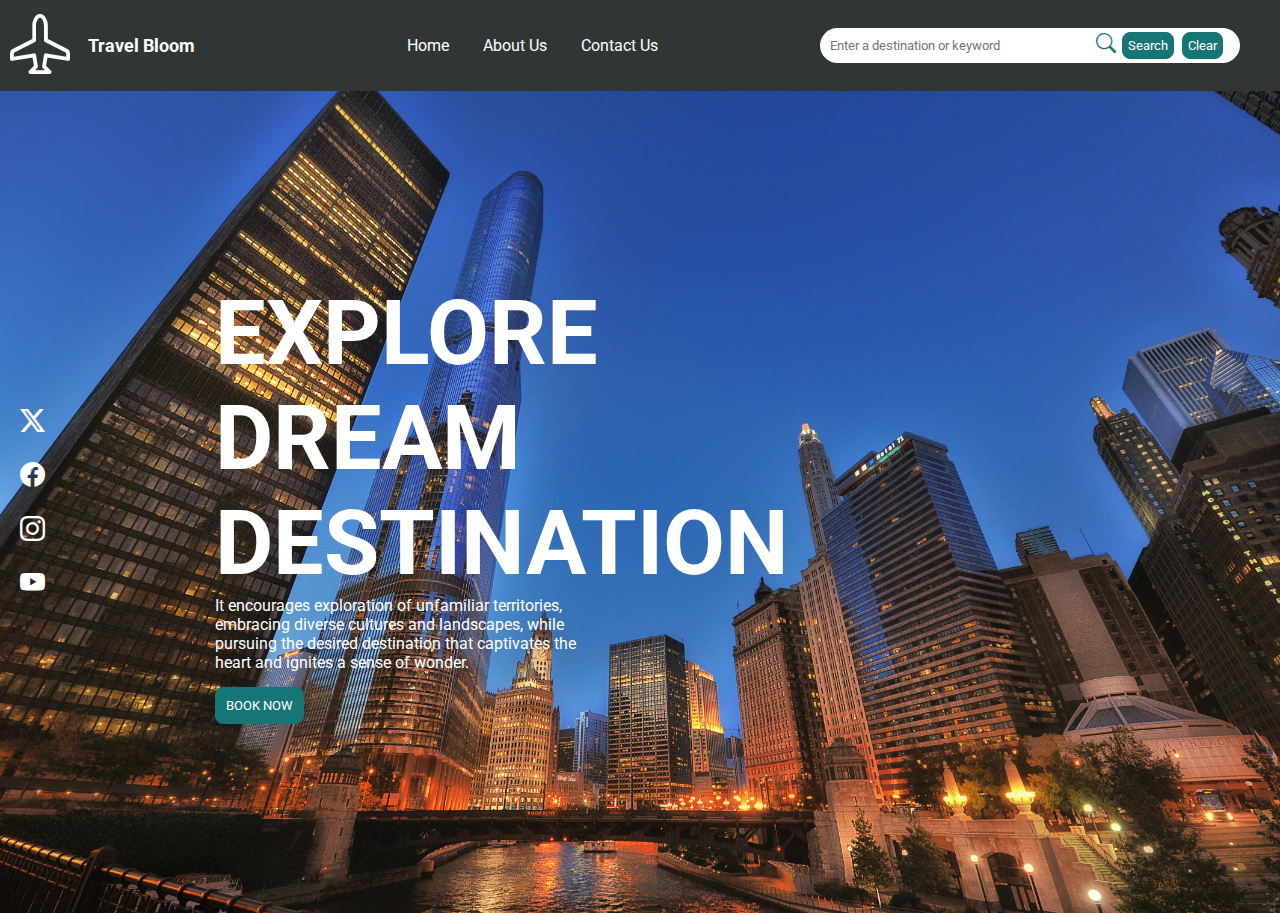
==== index.html @ 4a1d43f6 "travel recommendation.html was changed to index.html" ====
<!DOCTYPE html>
<html lang="en">
  <head>
    <meta charset="UTF-8" />
    <meta name="viewport" content="width=device-width, initial-scale=1.0" />
    <link
      rel="stylesheet"
      href="https://cdn.jsdelivr.net/npm/bootstrap-icons@1.11.3/font/bootstrap-icons.min.css"
    />
    <link rel="stylesheet" href="travel_recommendation.css" />
    <title>Travel | Recommendations</title>
  </head>
  <body>
    <header>
      <nav class="navbar">
        <div class="nav-brand">
          <a href="">
            <i class="bi bi-airplane"></i>
          </a>
          <span>Travel Bloom</span>
        </div>

        <div>
          <a href="" class="nav-link">Home</a>
          <a href="about_us.html" class="nav-link">About Us</a>
          <a href="contact_us.html" class="nav-link">Contact Us</a>
        </div>

        <form action="">
          <div class="container-input">
          <input
            type="text"
            placeholder="Enter a destination or keyword"
            class="nav-input"
            id="input-search"
          />
          <div id="search-result">
            
          </div>
          
        </div>
          <div class="container-btn">
            <i class="bi bi-search"></i>
            <button class="nav-btn cursor" id="btn-search">Search</button>
            <button class="nav-btn cursor" id="btn-clear">Clear</button>
          </div>
        </form>
      </nav>
    </header>
    <main class="main-container">
      <div class="container-icons">
        <a href="">
          <i class="bi bi-twitter-x"></i>
        </a>
        <a href="">
          <i class="bi bi-facebook"></i>
        </a>
        <a href="">
          <i class="bi bi-instagram"></i>
        </a>
        <a href="">
          <i class="bi bi-youtube"></i>
        </a>
      </div>
      <div class="container-titles">
        <h1>EXPLORE <br />DREAM <br />DESTINATION</h1>
        <h2>
          It encourages exploration of unfamiliar territories, embracing diverse
          cultures and landscapes, while pursuing the desired destination that
          captivates the heart and ignites a sense of wonder.
        </h2>
        <button class="btn-main cursor">BOOK NOW</button>
      </div>
    </main>
    <script src="travel_recommendation.js"></script>
  </body>
</html>
---- travel_recommendation.css ----
@import url("https://fonts.googleapis.com/css2?family=Roboto:ital,wght@0,100;0,300;0,400;0,500;0,700;0,900;1,100;1,300;1,400;1,500;1,700;1,900&display=swap");
:root {
  --dark-grey: rgb(48, 54, 54);
  --dark-aqua: rgb(23, 117, 118);
  --dark-blue: rgb(43, 67, 131);
}
* {
  margin: 0px;
  padding: 0px;
  font-family: "Roboto", sans-serif;
}
/*Styles for nabvar*/

.navbar {
  background-color: var(--dark-grey);
  display: flex;
  justify-content: space-between;
  padding: 10px;
  align-items: center;
}

.bi-airplane {
  color: #fff;
  font-size: 60px;
  font-weight: bold;
  transform: rotate(25deg);
}
span {
  font-weight: bolder;
  font-size: 18px;
}
span,
a,
i,
h1,
h2 {
  color: #fff;
}
a {
  text-decoration: none;
}
.nav-link {
  padding: 15px;
}
.nav-input {
  padding: 10px;
  width: 100%;
  border-radius: 20px;
  border: none;
}
.nav-brand {
  display: flex;
  align-items: center;
  gap: 18px;
}

form {
  position: relative;
  display: flex;
  justify-content: end;
  align-items: center;
  width: 400px;
}
.container-btn {
  position: absolute;
  right: 45px;
}

.nav-btn {
  background-color: var(--dark-aqua);
  color: #fff;
  border: none;
  padding: 5px;
  border-radius: 8px;
  cursor: pointer;
  border: 1px solid var(--dark-aqua);
  margin: 2px;
}
.bi-search {
  color: var(--dark-aqua);
  font-size: 20px;
  cursor: pointer;
}
.cursor:hover{
    cursor: pointer;
    background-color: #fff;
    color: var(--dark-aqua);
  
}
/*Styles for main section*/

.main-container {
  background-image: url("../images/buildings-unsplash.jpg");
  height: calc(100vh - 78px);
  background-position: center;
  background-repeat: no-repeat;
  background-size: cover;
  display: flex;
  align-items: center;
  gap: 150px;
}
.container-icons {
  display: flex;
  flex-direction: column;
  gap: 25px;
  padding: 20px;
  font-size: 25px;
}

.btn-main {
  background-color: var(--dark-aqua);
  padding: 10px;
  border-radius: 8px;
  color: #fff;
  border: none;
  margin-top: 15px;
  border: 1px solid var(--dark-aqua);
}
h1 {
  font-size: 90px;
}

h2 {
  font-size: 16px;
  text-align: left;
  width: 400px;
  font-weight: normal;
}

/*Styles for contact us*/
.contactus{
    display: flex;
    justify-content: space-between;
}
.contact-form {
  background-color: rgba(35, 39, 39, 0.6);
  display: flex;
  flex-direction: column;
  padding: 20px;
  max-width: 750px;
  width: 100%;
  gap: 10px;
  box-sizing: border-box;
  margin: 20px;
  justify-content:left;
}

.contact-input {
  width: 100%;
  background-color: transparent;
  border: 1px solid #fff;
  border-radius: 5px;
  padding: 5px;
}
.btn-submit{
    width: 100%;
    background-color: var(--dark-aqua);
    border: none;
    color: #fff;
    border-radius: 5px;
    padding: 5px;
}
.input-textarea{
    min-height: 200px;
    height: 100%;
    resize: vertical;
    overflow-y: auto;
}
label{
    color: #fff;
    text-align: left;
    display: inline-flex;
}
.container-titles h3{
    color: #fff;
    padding: 20px 0px 0px 15px;
    font-weight: normal;
}
/*Styles for about us*/
.container-aboutus{
    color: #fff;
   margin: auto;
}
.aboutus-text{
    background-color: rgba(35, 39, 39, 0.6);
    max-width: 1200px;
    width: 100%;
    padding: 25px;
}
.aboutus-ourteam{
    display: flex;
    gap: 30px;
    color: #fff;
    margin-top: 20px;
}

.aboutus-member{
    background-color:  rgba(35, 39, 39, 0.6);
    border-radius: 8px;
    padding: 20px;
    display: flex;
    gap: 15px;
}
.bi-joystick{
    font-size: 25px;
}
.aboutus-subtitle{
    font-size: 40px;
    padding-left: 20px;
}
.aboutus-member-role{
    background-color: var(--dark-blue);
    font-weight: normal;
    padding: 5px;
    border: 1px solid #fff;
    width: 100%;
    color: #fff;
    border-radius: 8px;
    margin-top: 10px;
}

/*Styles for search results*/
.container-input{
   position: absolute;
    right: 50px;
    width: 100%;
    max-width: 900px;
  
}
#search-result{
  background-color: transparent;
  width: 100%;
  position: absolute;
  display: flex;
  flex-direction: column;
  align-items: center;
}
.result{
width: 100%;
background-color: #fff;
overflow: hidden;
border-radius: 10px;

}
.result:last-child{
  margin-top: 10px;
}
.result-img{
  width: 100%;

}

.result-description, .result-title{
  padding: 5px;
}
.result-description{
  color: var(--dark-grey);
}
.result-btn{
  background-color: var(--dark-aqua);
  border: 1px solid var(--dark-aqua);
  padding: 5px 10px;
  margin: 5px;
  border-radius: 8px;
  color: #fff;
}
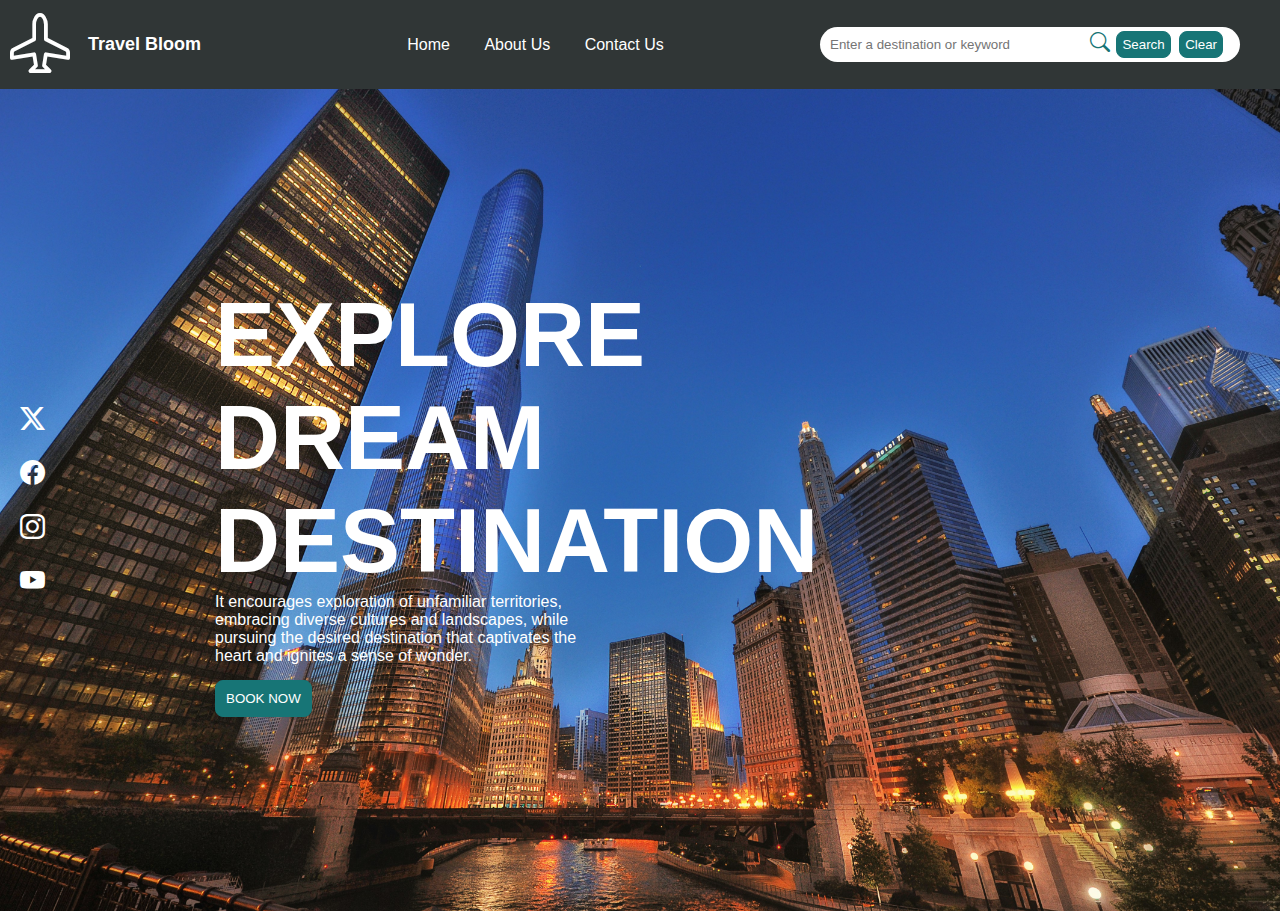
==== commit f554b8c8: "font was changed to arial" ====
--- a/index.html
+++ b/index.html
@@ -8,6 +8,7 @@
       href="https://cdn.jsdelivr.net/npm/bootstrap-icons@1.11.3/font/bootstrap-icons.min.css"
     />
     <link rel="stylesheet" href="travel_recommendation.css" />
+  
     <title>Travel | Recommendations</title>
   </head>
   <body>
--- a/travel_recommendation.css
+++ b/travel_recommendation.css
@@ -1,4 +1,4 @@
-@import url("https://fonts.googleapis.com/css2?family=Roboto:ital,wght@0,100;0,300;0,400;0,500;0,700;0,900;1,100;1,300;1,400;1,500;1,700;1,900&display=swap");
+
 :root {
   --dark-grey: rgb(48, 54, 54);
   --dark-aqua: rgb(23, 117, 118);
@@ -7,7 +7,7 @@
 * {
   margin: 0px;
   padding: 0px;
-  font-family: "Roboto", sans-serif;
+  font-family: 'Arial', sans-serif;
 }
 /*Styles for nabvar*/
 
